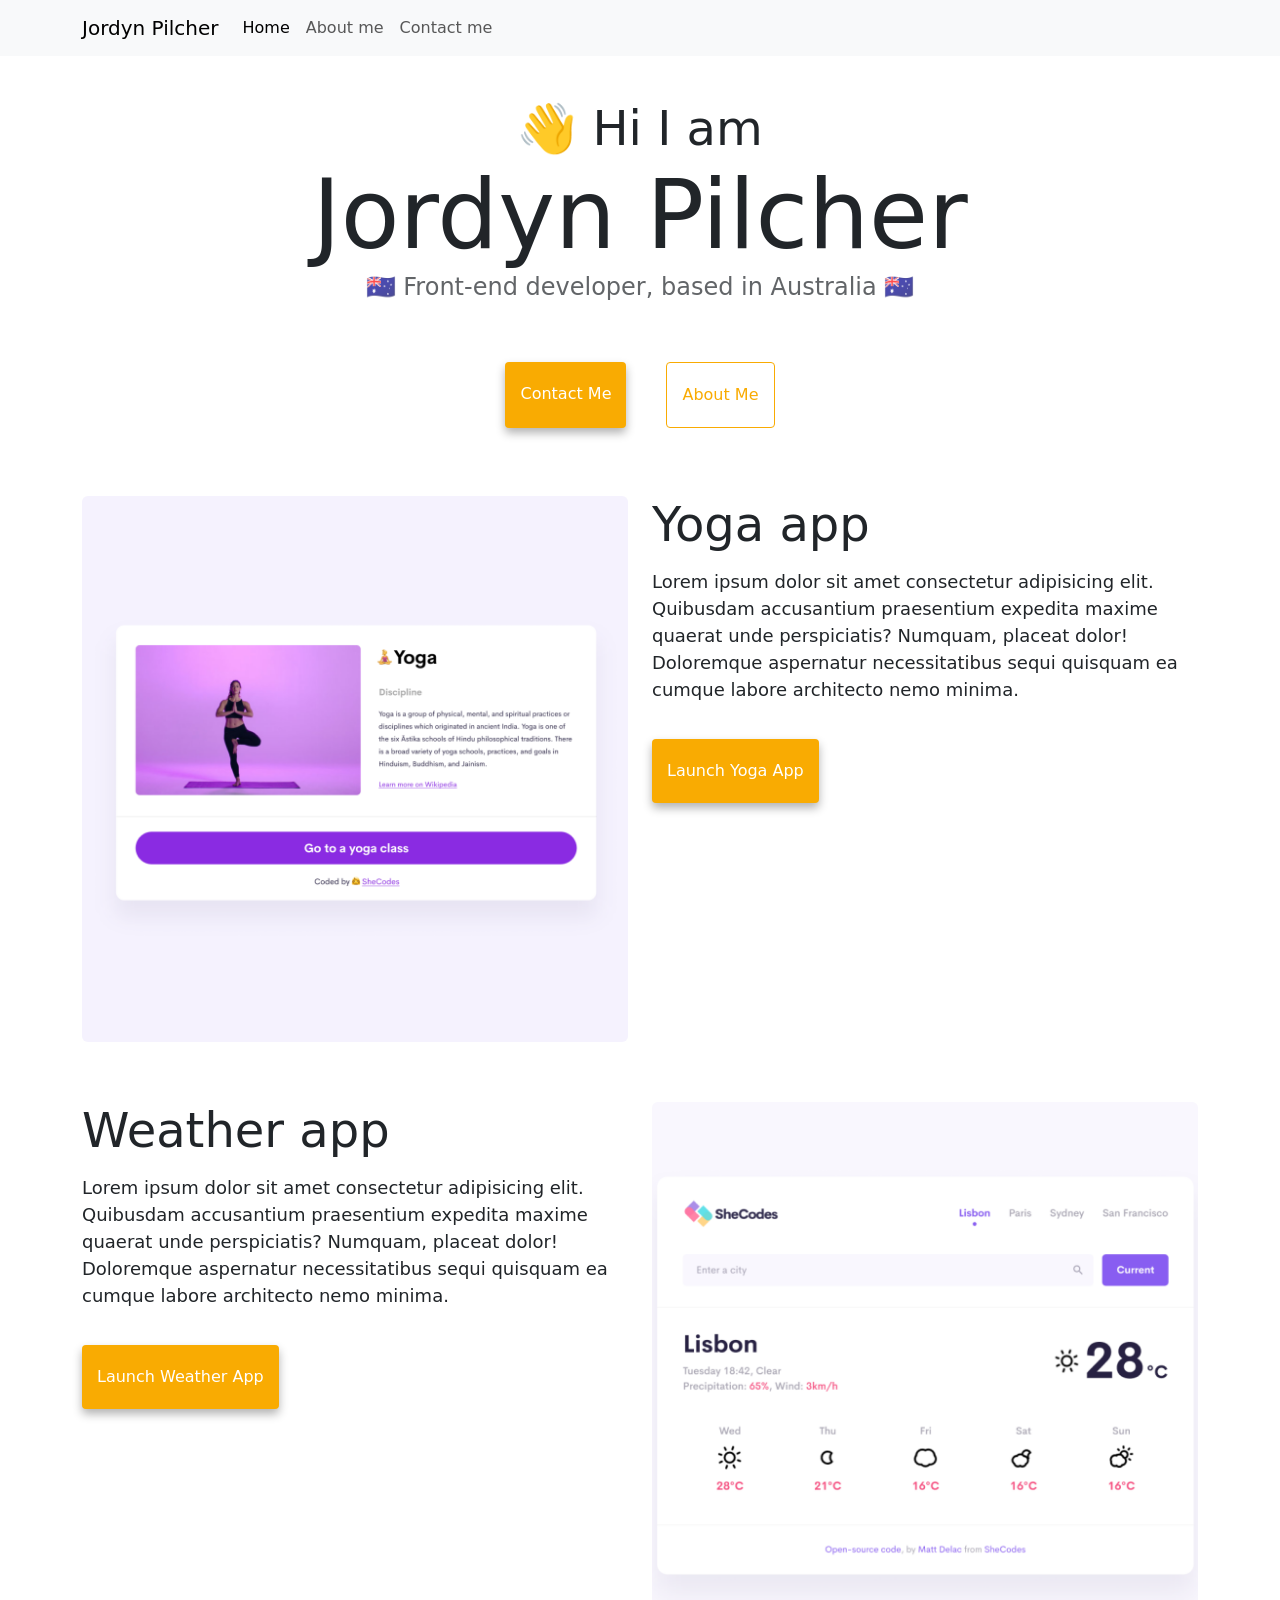
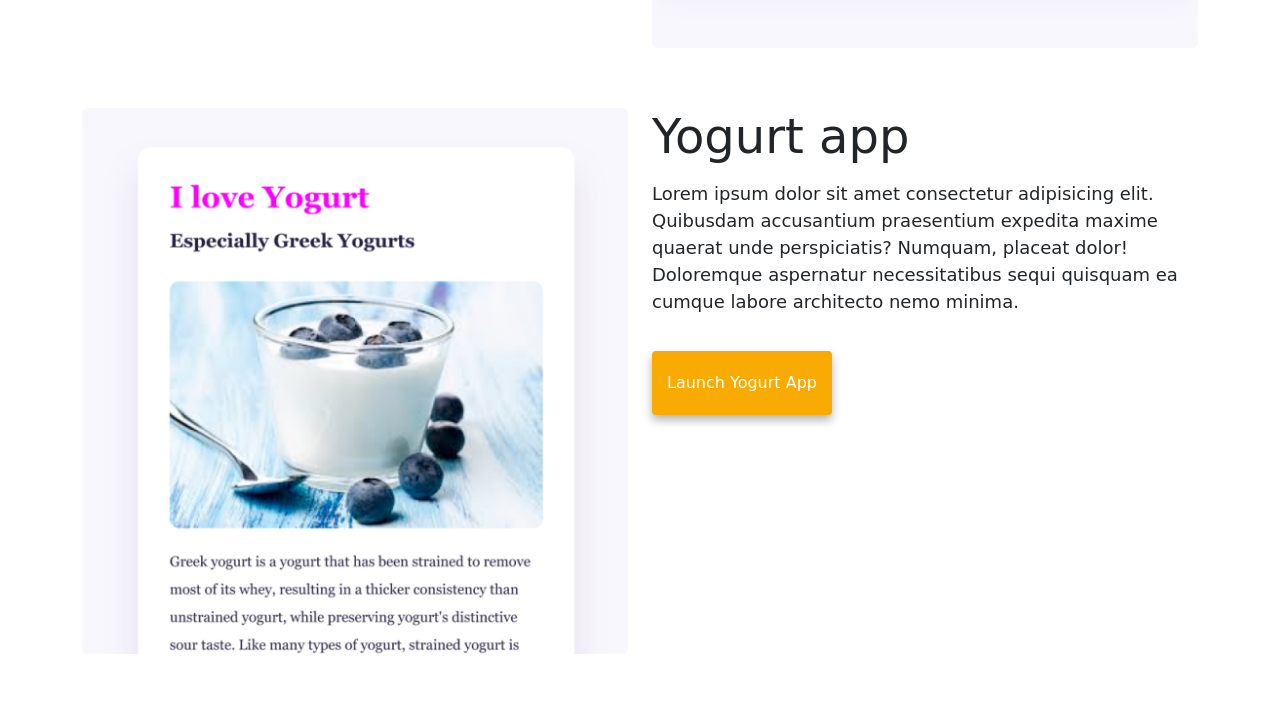
==== index.html @ ec2c19dd "Initial commit" ====
<!DOCTYPE html>
<html lang="en">
  <head>
    <meta charset="UTF-8" />
    <meta http-equiv="X-UA-Compatible" content="IE=edge" />
    <meta name="viewport" content="width=device-width, initial-scale=1.0" />

    <title>⭐️Jordyn Pilcher⭐️</title>
    <link
      href="https://cdn.jsdelivr.net/npm/bootstrap@5.3.8/dist/css/bootstrap.min.css"
      rel="stylesheet"
      integrity="sha384-sRIl4kxILFvY47J16cr9ZwB07vP4J8+LH7qKQnuqkuIAvNWLzeN8tE5YBujZqJLB"
      crossorigin="anonymous"
    />
    <link rel="stylesheet" href="style.css" />
    <script
      src="https://cdn.jsdelivr.net/npm/bootstrap@5.3.8/dist/js/bootstrap.bundle.min.js"
      integrity="sha384-FKyoEForCGlyvwx9Hj09JcYn3nv7wiPVlz7YYwJrWVcXK/BmnVDxM+D2scQbITxI"
      crossorigin="anonymous"
    ></script>
  </head>
  <body>
    <nav class="navbar navbar-expand-lg fixed-top bg-body-tertiary">
      <div class="container">
        <a class="navbar-brand" href="#">Jordyn Pilcher</a>
        <button
          class="navbar-toggler"
          type="button"
          data-bs-toggle="collapse"
          data-bs-target="#navbarNav"
          aria-controls="navbarNav"
          aria-expanded="false"
          aria-label="Toggle navigation"
        >
          <span class="navbar-toggler-icon"></span>
        </button>
        <div class="collapse navbar-collapse" id="navbarNav">
          <ul class="navbar-nav">
            <li class="nav-item">
              <a class="nav-link active" aria-current="page" href="index.html"
                >Home</a
              >
            </li>
            <li class="nav-item">
              <a class="nav-link" href="about.html">About me</a>
            </li>
            <li class="nav-item">
              <a class="nav-link" href="about.html#contact">Contact me</a>
            </li>
          </ul>
        </div>
      </div>
    </nav>
    <h2>👋 Hi I am</h2>
    <h1>Jordyn Pilcher</h1>
    <h3>🇦🇺 Front-end developer, based in Australia 🇦🇺</h3>
    <div class="navigation-links">
      <a href="about.html#contact" class="contact-link">Contact me</a>
      <a href="about.html" class="about-link">About me</a>
    </div>

    <div class="container">
      <div class="row">
        <div class="col-md-6">
          <img src="images/yoga.png" class="img-fluid rounded" />
        </div>
        <div class="col-md-6">
          <h2 class="app-title">Yoga app</h2>
          <p>
            Lorem ipsum dolor sit amet consectetur adipisicing elit. Quibusdam
            accusantium praesentium expedita maxime quaerat unde perspiciatis?
            Numquam, placeat dolor! Doloremque aspernatur necessitatibus sequi
            quisquam ea cumque labore architecto nemo minima.
          </p>
          <a href="#" class="nav-button">Launch Yoga app</a>
        </div>
      </div>
      <div class="row">
        <div class="col-md-6">
          <h2 class="app-title">Weather app</h2>
          <p>
            Lorem ipsum dolor sit amet consectetur adipisicing elit. Quibusdam
            accusantium praesentium expedita maxime quaerat unde perspiciatis?
            Numquam, placeat dolor! Doloremque aspernatur necessitatibus sequi
            quisquam ea cumque labore architecto nemo minima.
          </p>
          <a href="#" class="nav-button">Launch Weather app</a>
        </div>
        <div class="col-md-6">
          <img src="images/weather.png" class="img-fluid rounded" />
        </div>
      </div>
      <div class="row">
        <div class="col-md-6">
          <img src="images/yogurt.png" class="img-fluid rounded" />
        </div>
        <div class="col-md-6">
          <h2 class="app-title">Yogurt app</h2>
          <p>
            Lorem ipsum dolor sit amet consectetur adipisicing elit. Quibusdam
            accusantium praesentium expedita maxime quaerat unde perspiciatis?
            Numquam, placeat dolor! Doloremque aspernatur necessitatibus sequi
            quisquam ea cumque labore architecto nemo minima.
          </p>
          <a href="#" class="nav-button">Launch Yogurt App</a>
        </div>
      </div>
    </div>
  </body>
</html>
---- style.css ----
:root {
  --primary-color: #f9ab02;
  --secondary-color: #fef9f2;
  --box-shadow: 0 5px 10px rgba(0, 0, 0, 0.3);
}

body {
  margin-top: 100px;
}

h1,
h2,
h3 {
  text-align: center;
  margin: 0;
}

h1 {
  font-size: 96px;
}

h2 {
  font-size: 48px;
}

h3 {
  font-size: 24px;
  opacity: 0.7;
}

p {
  font-size: 18px;
  line-height: 1.5;
}

.row {
  margin-bottom: 60px;
}

h2.app-title {
  text-align: left;
  margin: 0 0 15px 0;
}

.navigation-links {
  display: flex;
  margin-top: 40px;
  margin-bottom: 48px;
  justify-content: center;
}

.navigation-links a:hover {
  color: #fad56c;
}

.navigation-links a {
  margin: 20px;
  border-radius: 4px;
  padding: 20px 15px;
  text-decoration: none;
  text-transform: capitalize;
}

.contact-link {
  background: var(--primary-color);
  box-shadow: var(--box-shadow);
  color: white;
}

.about-link {
  color: var(--primary-color);
  border: 1px solid var(--primary-color);
}

.nav-button {
  margin-top: 20px;
  display: inline-block;
  border-radius: 4px;
  padding: 20px 15px;
  text-decoration: none;
  text-transform: capitalize;
  background: var(--primary-color);
  box-shadow: var(--box-shadow);
  color: white;
}

.nav-button:hover {
  color: #fad56c;
}

.about-paragraphs {
  display: flex;
  margin: 30px 0;
  text-align: center;
}

.about-paragraphs p {
  margin: 10px;
}

.email-link {
  display: flex;
  justify-content: center;
  color: var(--primary-color);
  font-size: 28px;
  text-decoration: none;
}

.email-link:hover {
  text-decoration: underline;
}
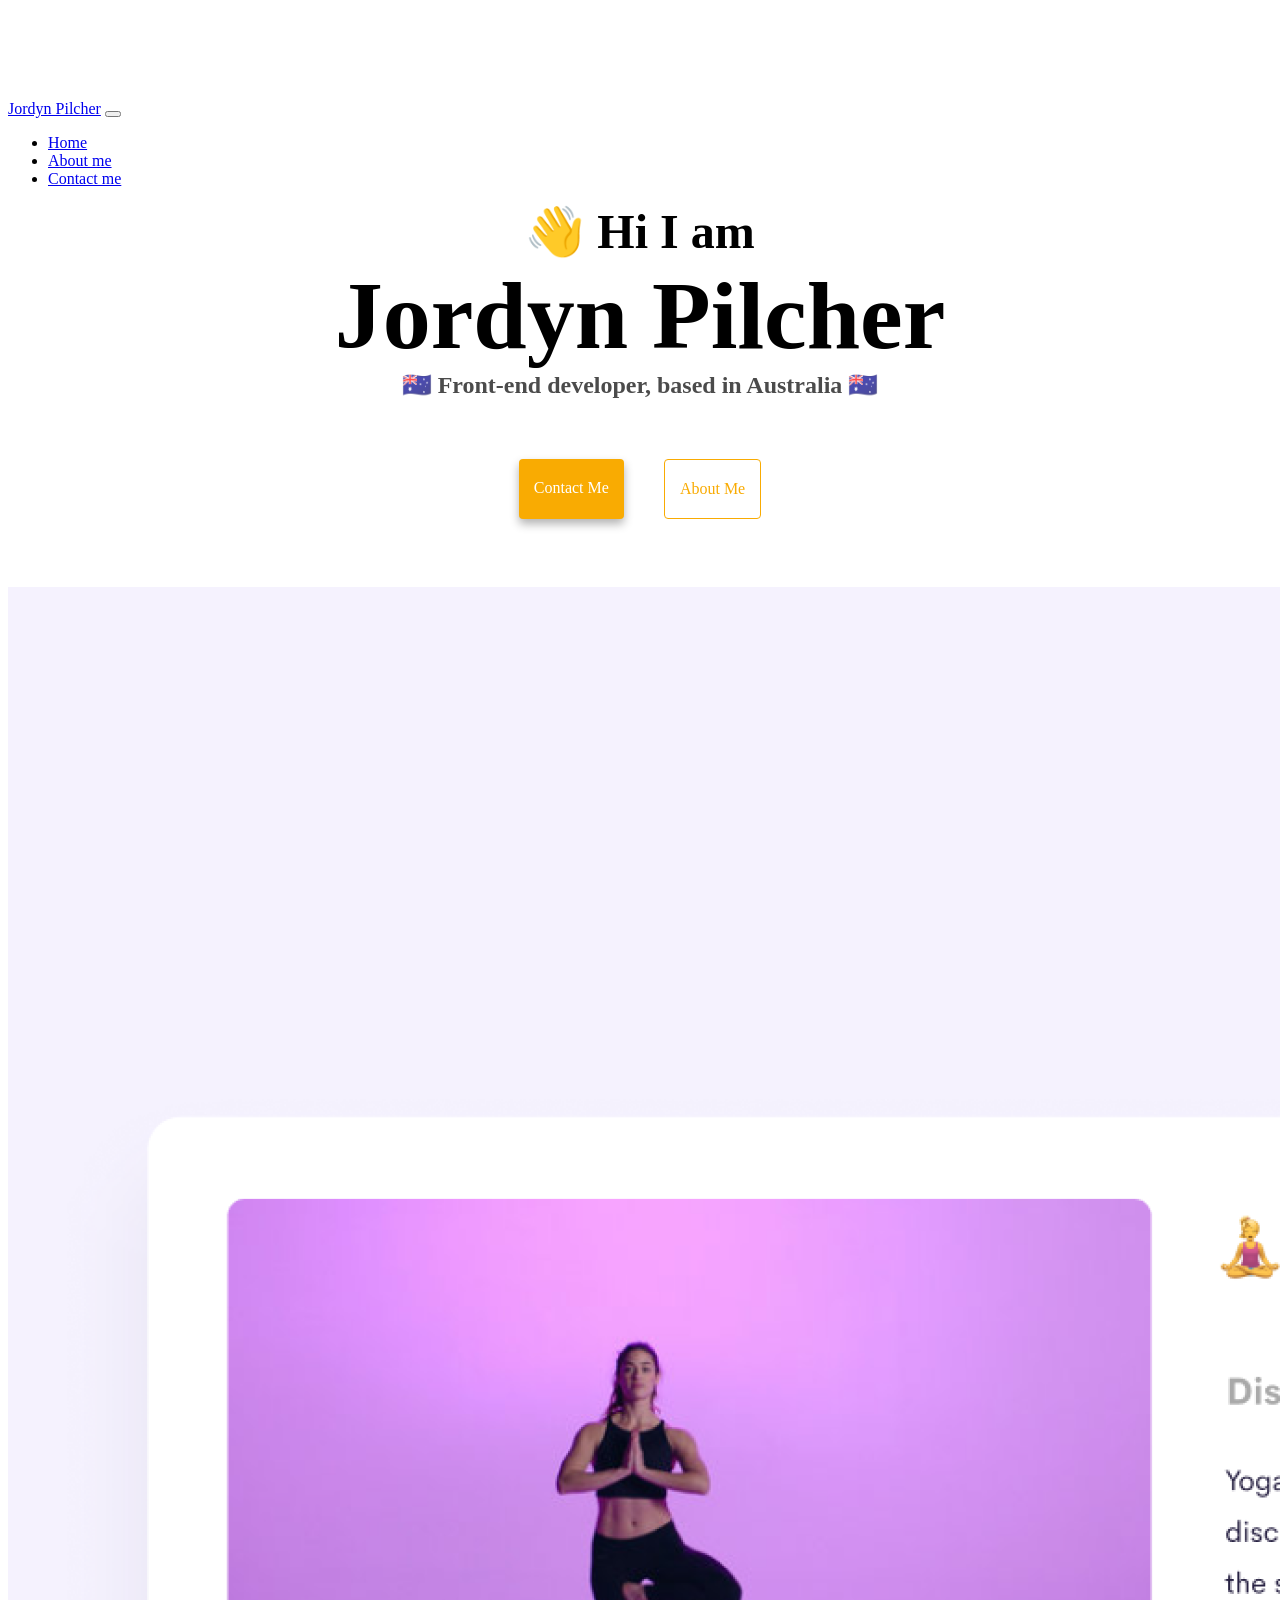
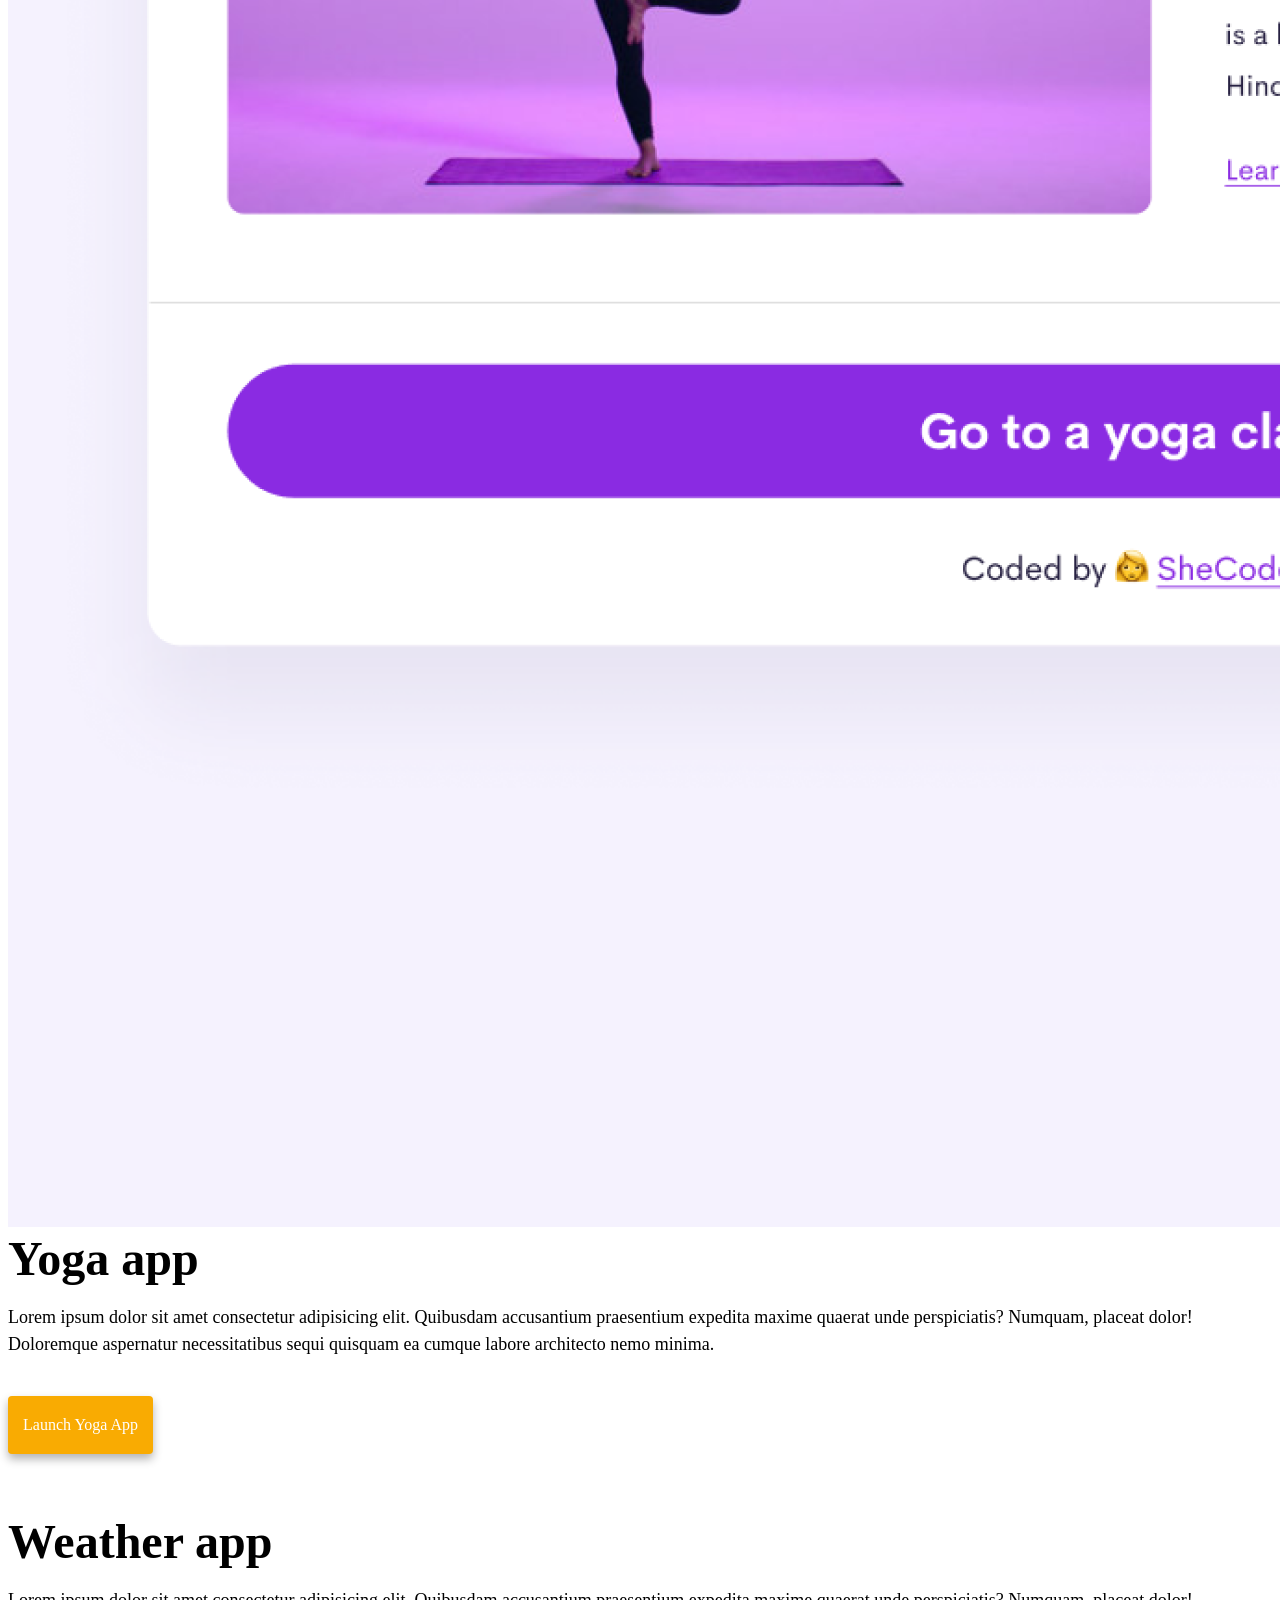
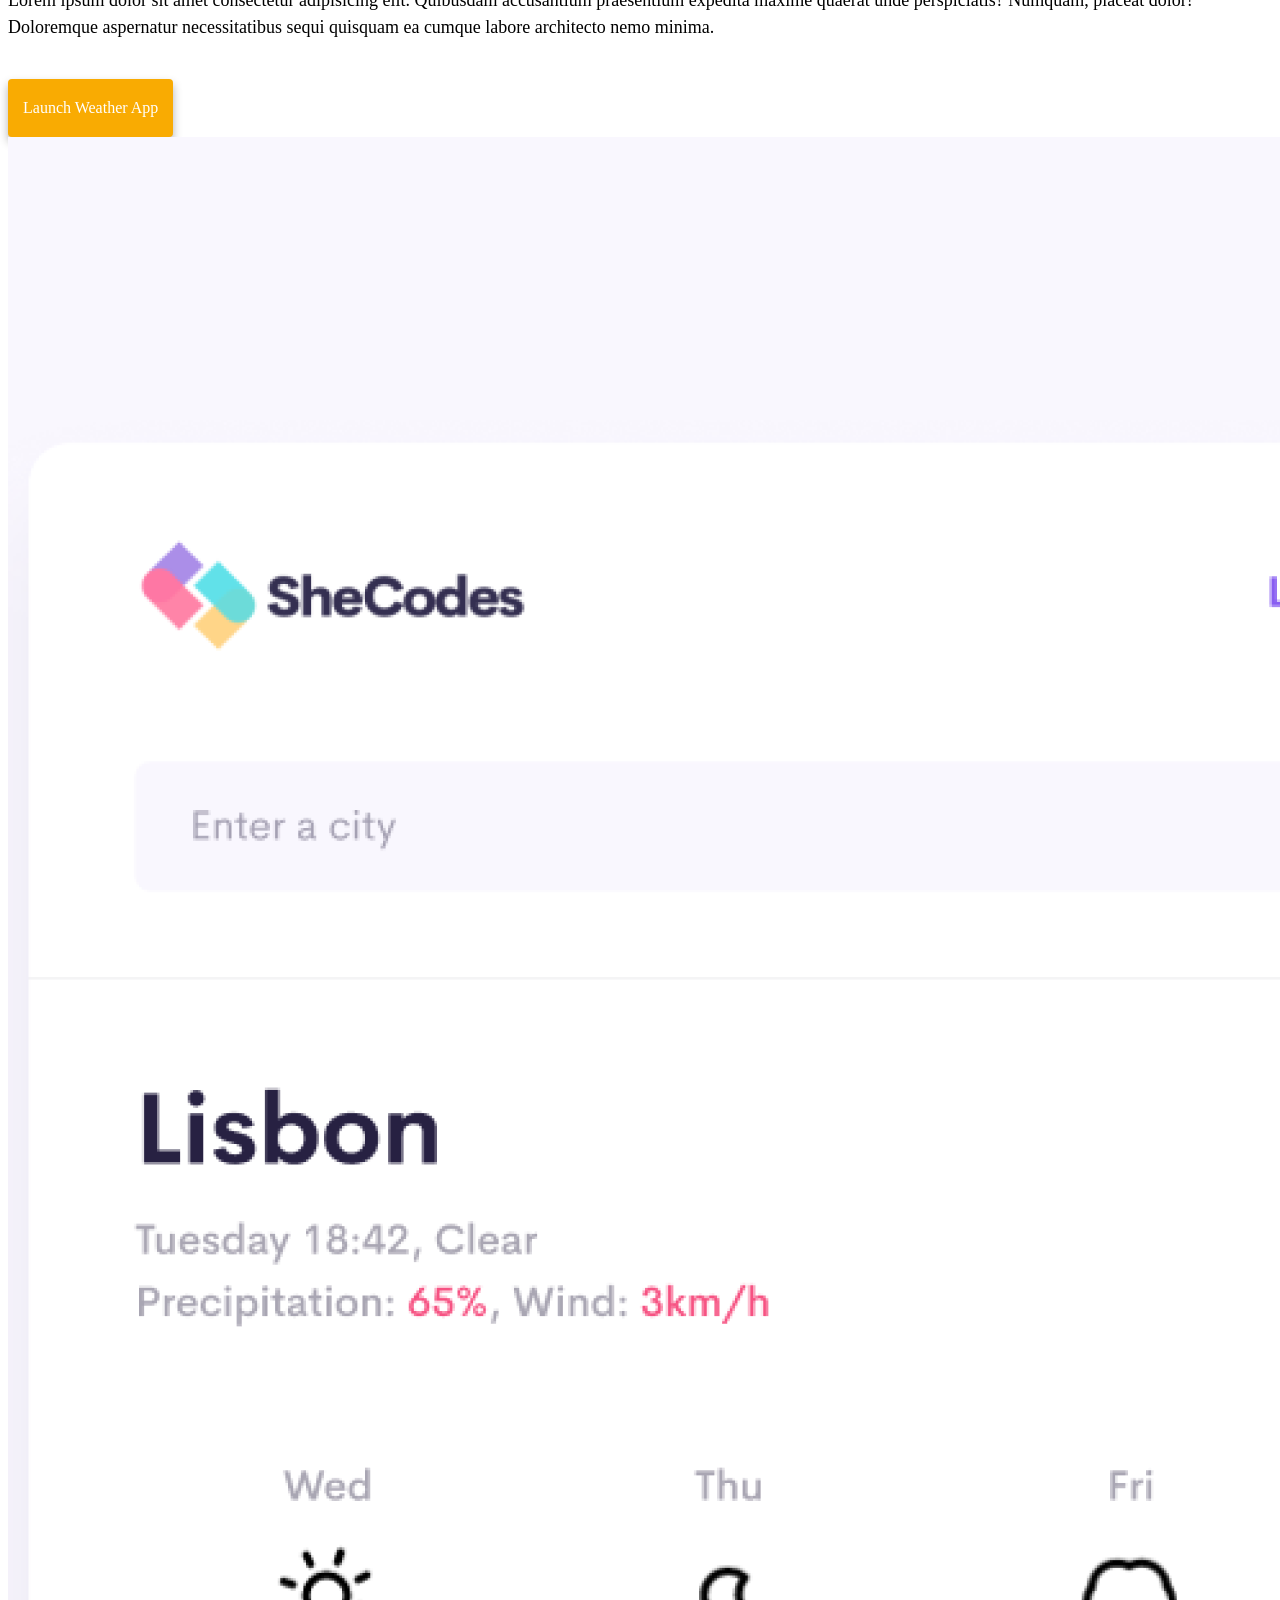
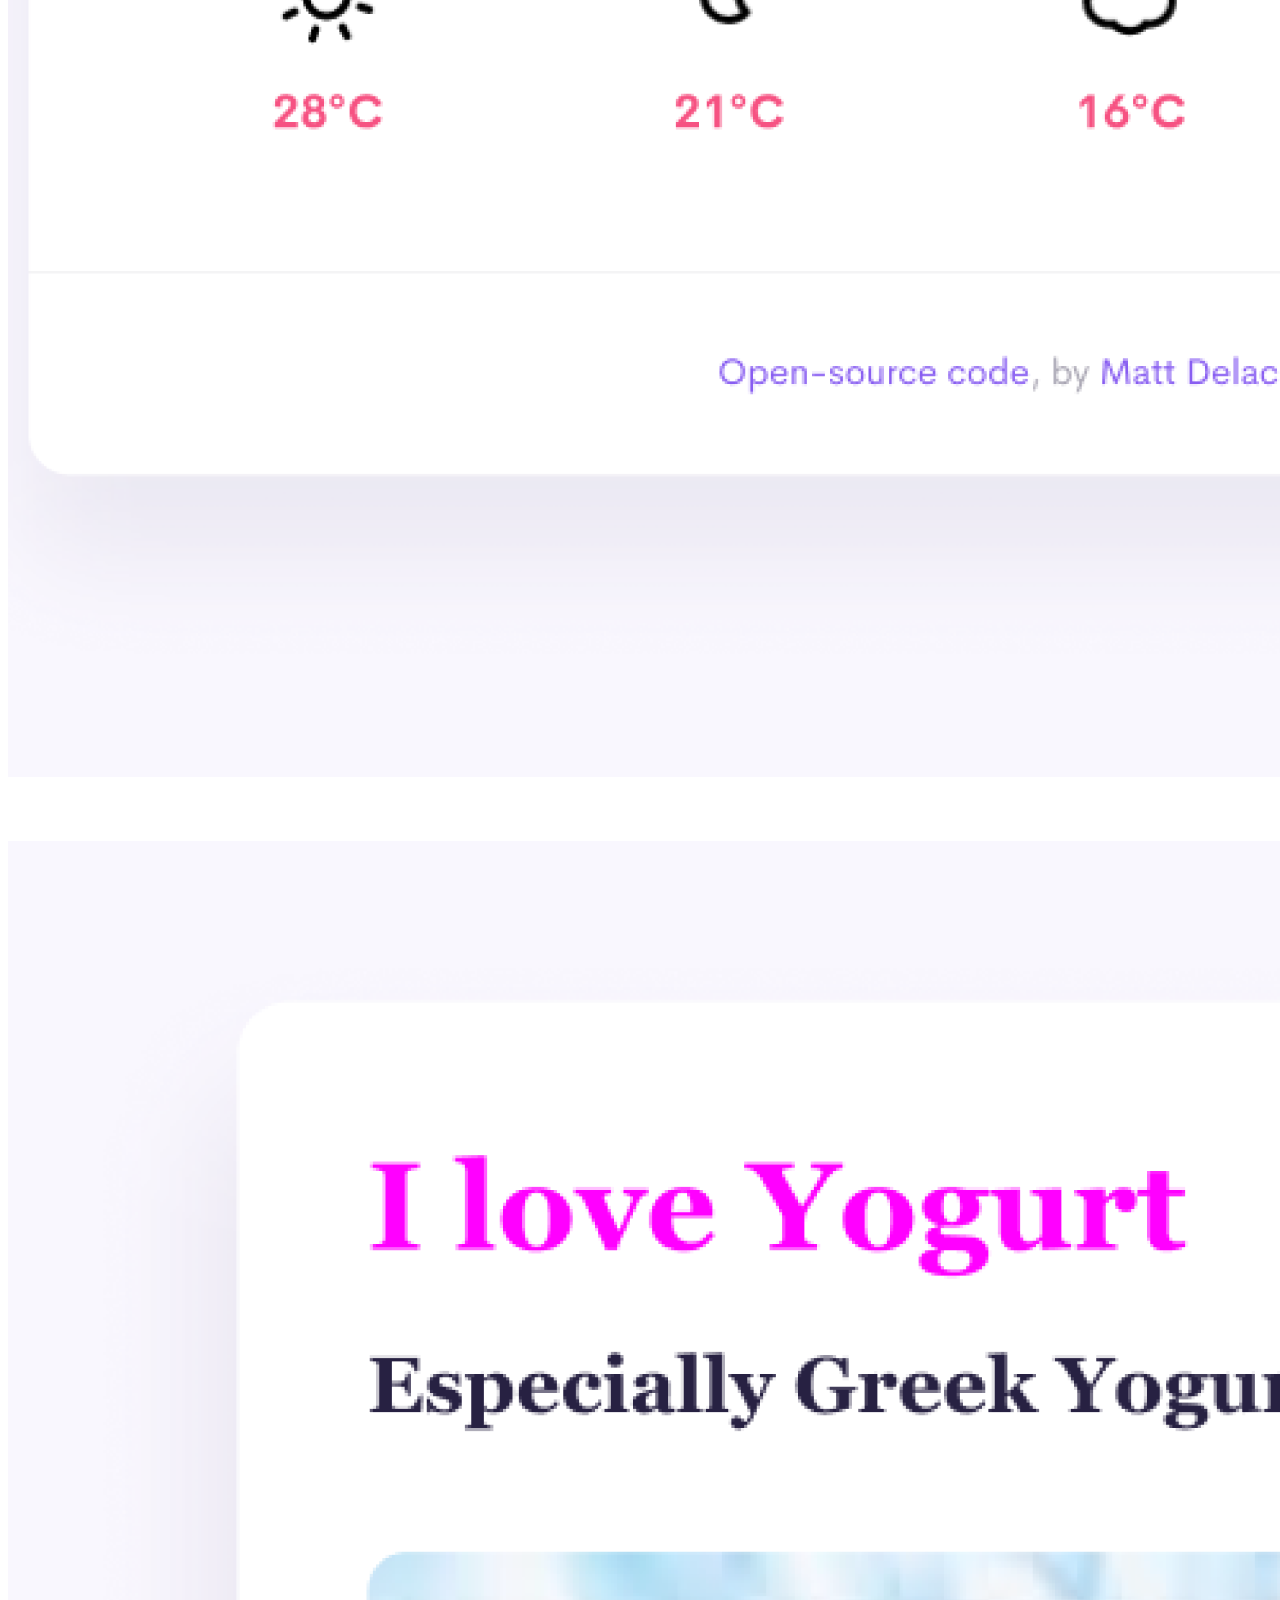
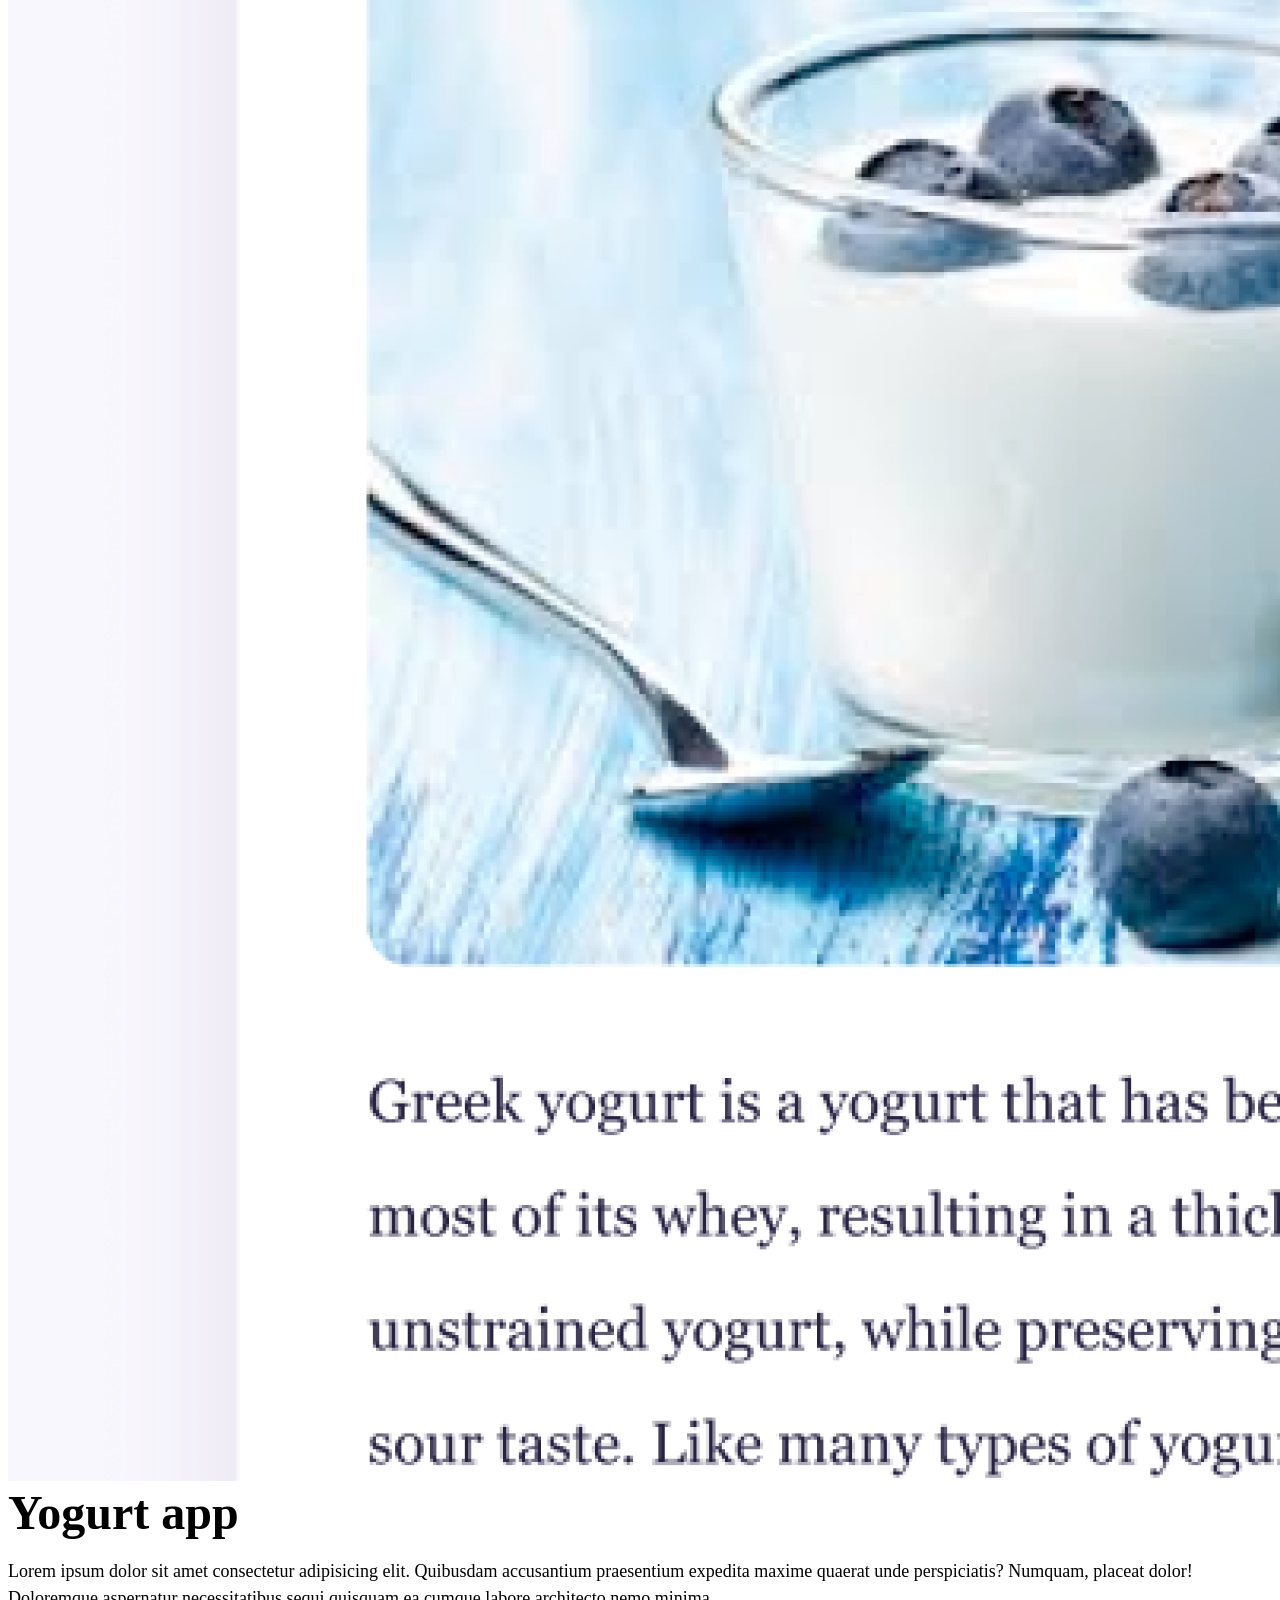
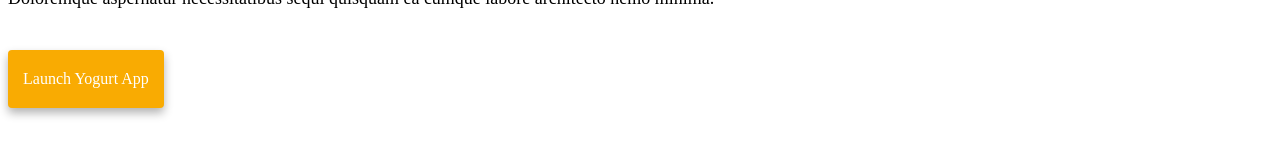
==== commit 6cf09648: "Added SEO" ====
--- a/index.html
+++ b/index.html
@@ -5,8 +5,10 @@
     <meta http-equiv="X-UA-Compatible" content="IE=edge" />
     <meta name="viewport" content="width=device-width, initial-scale=1.0" />
 
-    <title>⭐️Jordyn Pilcher⭐️</title>
-    <link
+    <title>Jordyn Pilcher | Front-end developer</title>
+    <meta
+      name="Description" content="Learn more about front-end developer Jordyn Pilcher"
+      <link
       href="https://cdn.jsdelivr.net/npm/bootstrap@5.3.8/dist/css/bootstrap.min.css"
       rel="stylesheet"
       integrity="sha384-sRIl4kxILFvY47J16cr9ZwB07vP4J8+LH7qKQnuqkuIAvNWLzeN8tE5YBujZqJLB"
@@ -55,8 +57,10 @@
     <h1>Jordyn Pilcher</h1>
     <h3>🇦🇺 Front-end developer, based in Australia 🇦🇺</h3>
     <div class="navigation-links">
-      <a href="about.html#contact" class="contact-link">Contact me</a>
-      <a href="about.html" class="about-link">About me</a>
+      <a href="about.html#contact" title="Contact Jordyn" class="contact-link"
+        >Contact me</a
+      >
+      <a href="about.html" title="About Jordyn" class="about-link">About me</a>
     </div>
 
     <div class="container">
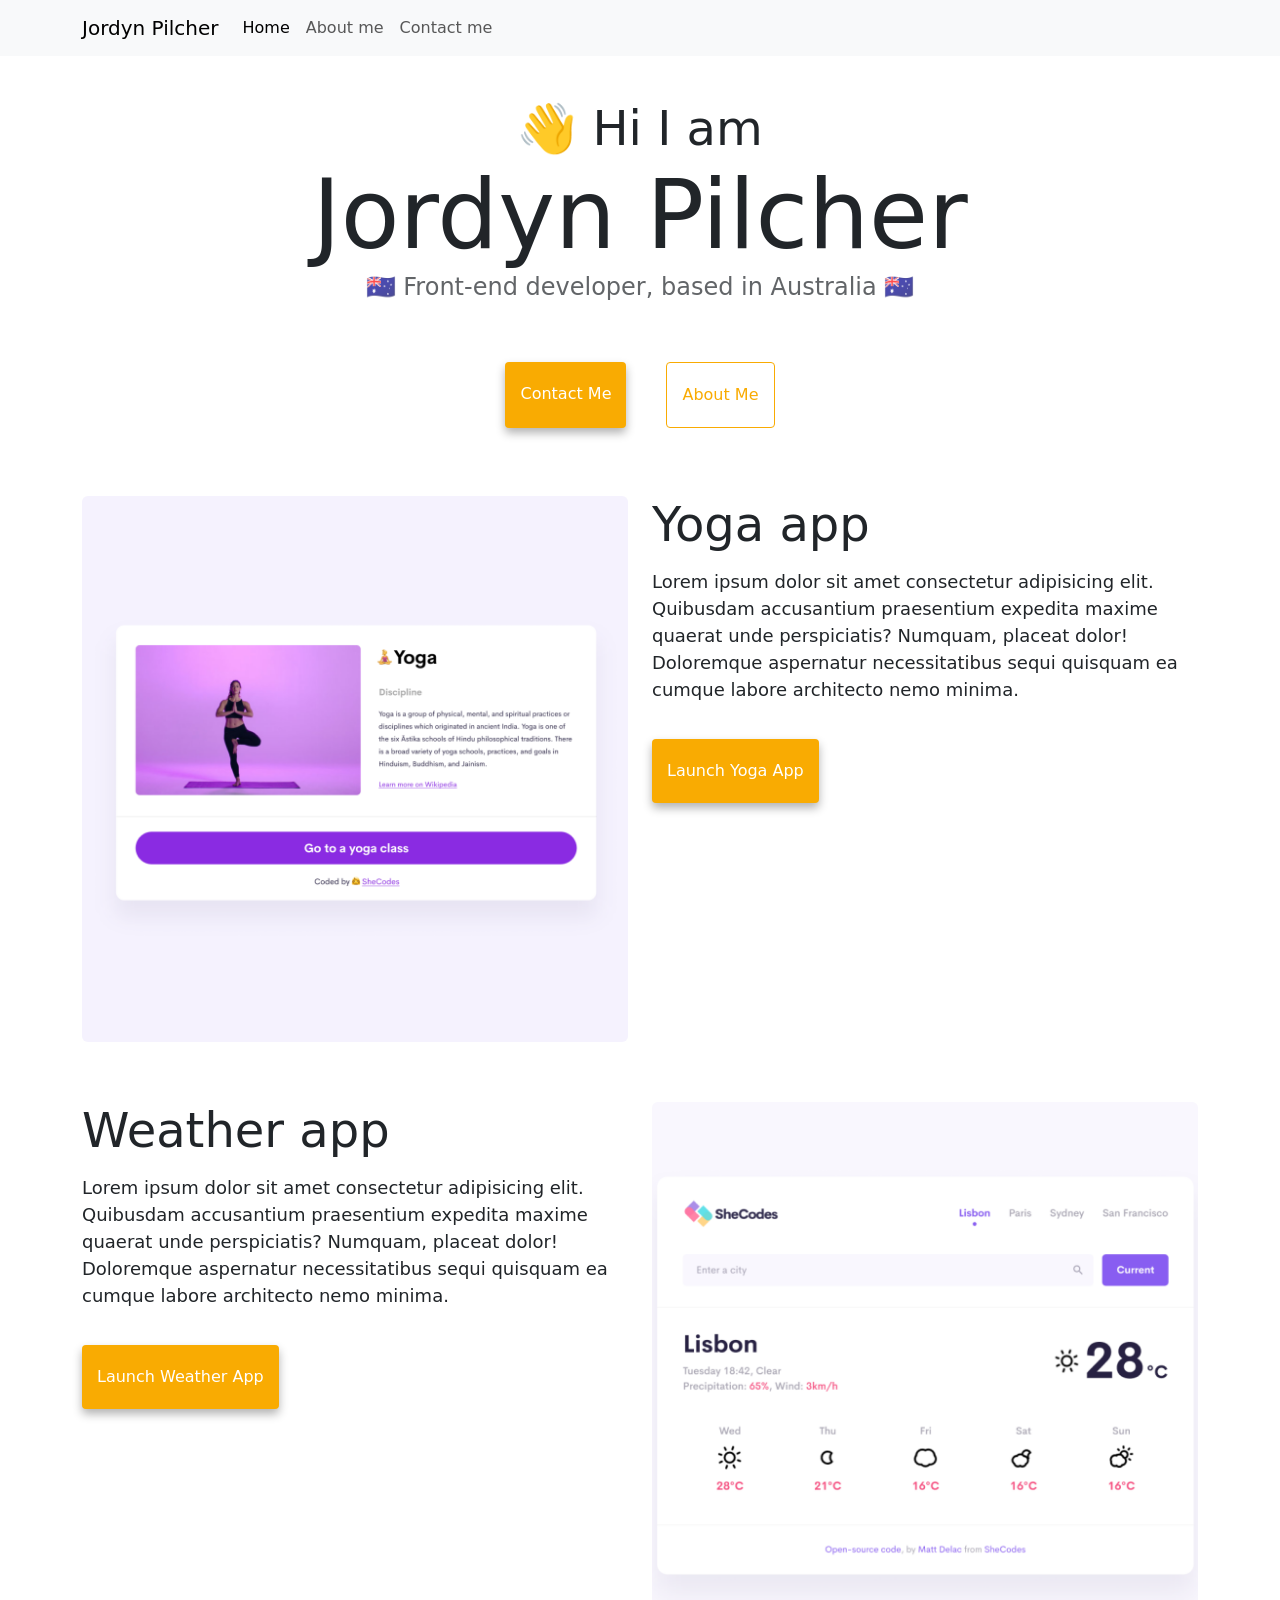
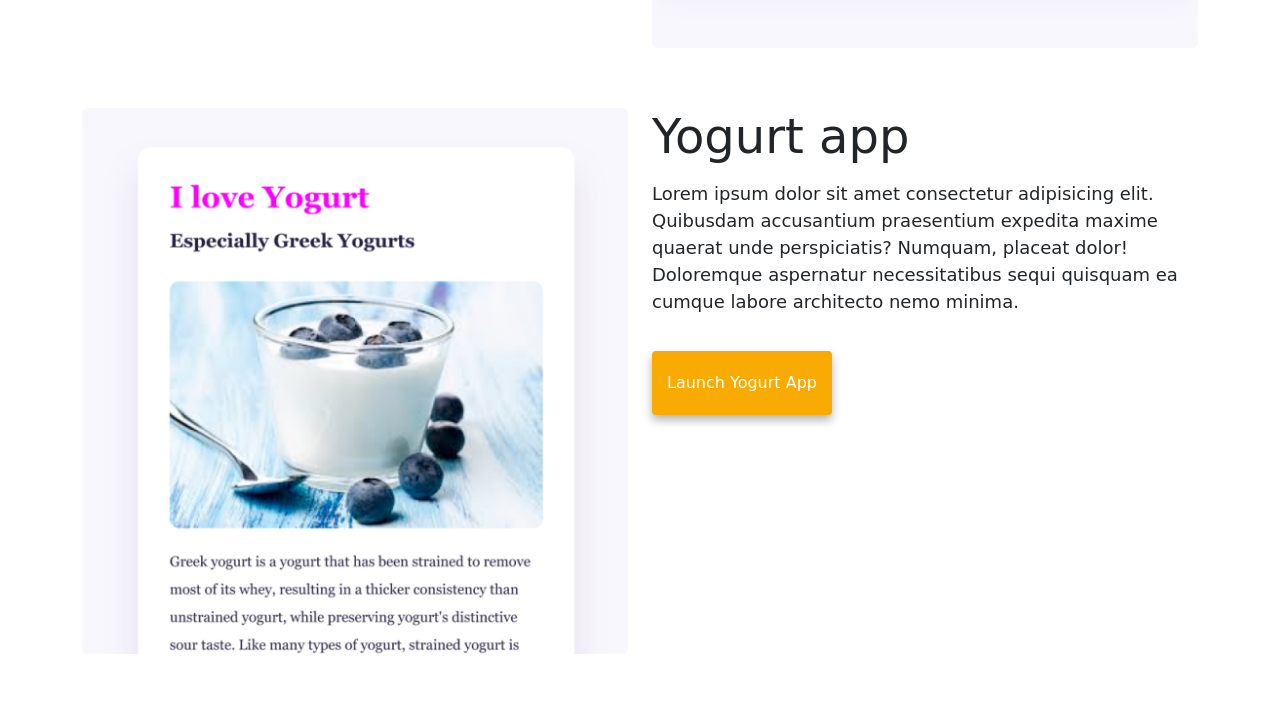
==== commit de1b626e: "Updated SEO" ====
--- a/index.html
+++ b/index.html
@@ -7,8 +7,10 @@
 
     <title>Jordyn Pilcher | Front-end developer</title>
     <meta
-      name="Description" content="Learn more about front-end developer Jordyn Pilcher"
-      <link
+      name="Description"
+      content="Learn more about front-end developer Jordyn Pilcher"
+    />
+    <link
       href="https://cdn.jsdelivr.net/npm/bootstrap@5.3.8/dist/css/bootstrap.min.css"
       rel="stylesheet"
       integrity="sha384-sRIl4kxILFvY47J16cr9ZwB07vP4J8+LH7qKQnuqkuIAvNWLzeN8tE5YBujZqJLB"
